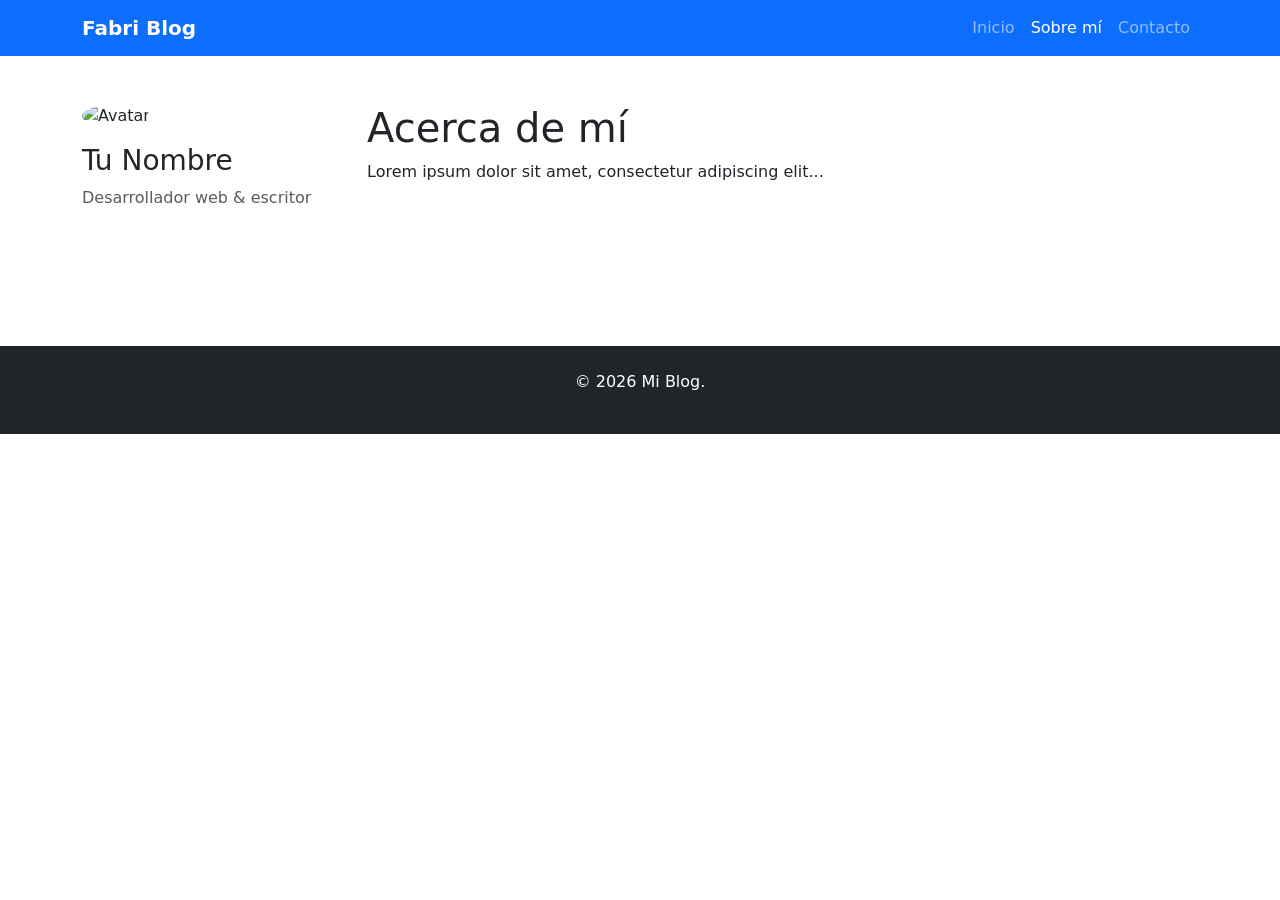
==== about.html @ 961ca068 "Agregacion navbar , tarjetas , y cartel bienvenida" ====
<!DOCTYPE html>
<html lang="es">
<head>
    <meta charset="UTF-8">
    <meta name="viewport" content="width=device-width, initial-scale=1.0">
    <title>Acerca de mí - Mi Blog</title>
    <link href="https://cdn.jsdelivr.net/npm/bootstrap@5.3.0/dist/css/bootstrap.min.css" rel="stylesheet">
    <link rel="stylesheet" href="assets/styles.css">
</head>
<body>

    
   <nav class="navbar navbar-expand-md navbar-dark bg-primary sticky-top">
    <div class="container">
        <a class="navbar-brand fw-bold" href="index.html">Fabri Blog</a>
        <button class="navbar-toggler" type="button" data-bs-toggle="collapse" data-bs-target="#navbarNav" aria-label="Toggle navigation">
            <span class="navbar-toggler-icon"></span>
        </button>
        <div class="collapse navbar-collapse" id="navbarNav">
            <ul class="navbar-nav ms-auto">
               <li class="nav-item">
    <a class="nav-link" href="index.html">Inicio</a>
</li>
<li class="nav-item">
    <a class="nav-link active" aria-current="page" href="about.html">Sobre mí</a>
</li>
<li class="nav-item">
    <a class="nav-link" href="contact.html">Contacto</a>
</li>
            </ul>
        </div>
    </div>
</nav>
    <!-- Contenido -->
    <main class="py-5">
        <div class="container">
            <div class="row">
                <!-- Sidebar: Avatar (COMPLETAR) -->
                <aside class="col-md-3 mb-4">
                    <img src="assets/images/avatar.jpg" class="img-fluid rounded-circle mb-3" alt="Avatar" style="max-width: 200px;">
                    <h3>Tu Nombre</h3>
                    <p class="text-muted">Desarrollador web &amp; escritor</p>
                </aside>

                <!-- Contenido principal (COMPLETAR) -->
                <article class="col-md-9">
                    <h1>Acerca de mí</h1>
                    <p>Lorem ipsum dolor sit amet, consectetur adipiscing elit...</p>
                    <!-- TODO: agregar más párrafos, habilidades, etc. -->
                </article>
            </div>
        </div>
    </main>

    <!-- Footer -->
    <footer class="bg-dark text-white py-4 mt-5">
        <div class="container text-center">
            <p>&copy; 2026 Mi Blog.</p>
        </div>
    </footer>

    <script src="https://cdn.jsdelivr.net/npm/bootstrap@5.3.0/dist/js/bootstrap.bundle.min.js"></script>
</body>
</html>
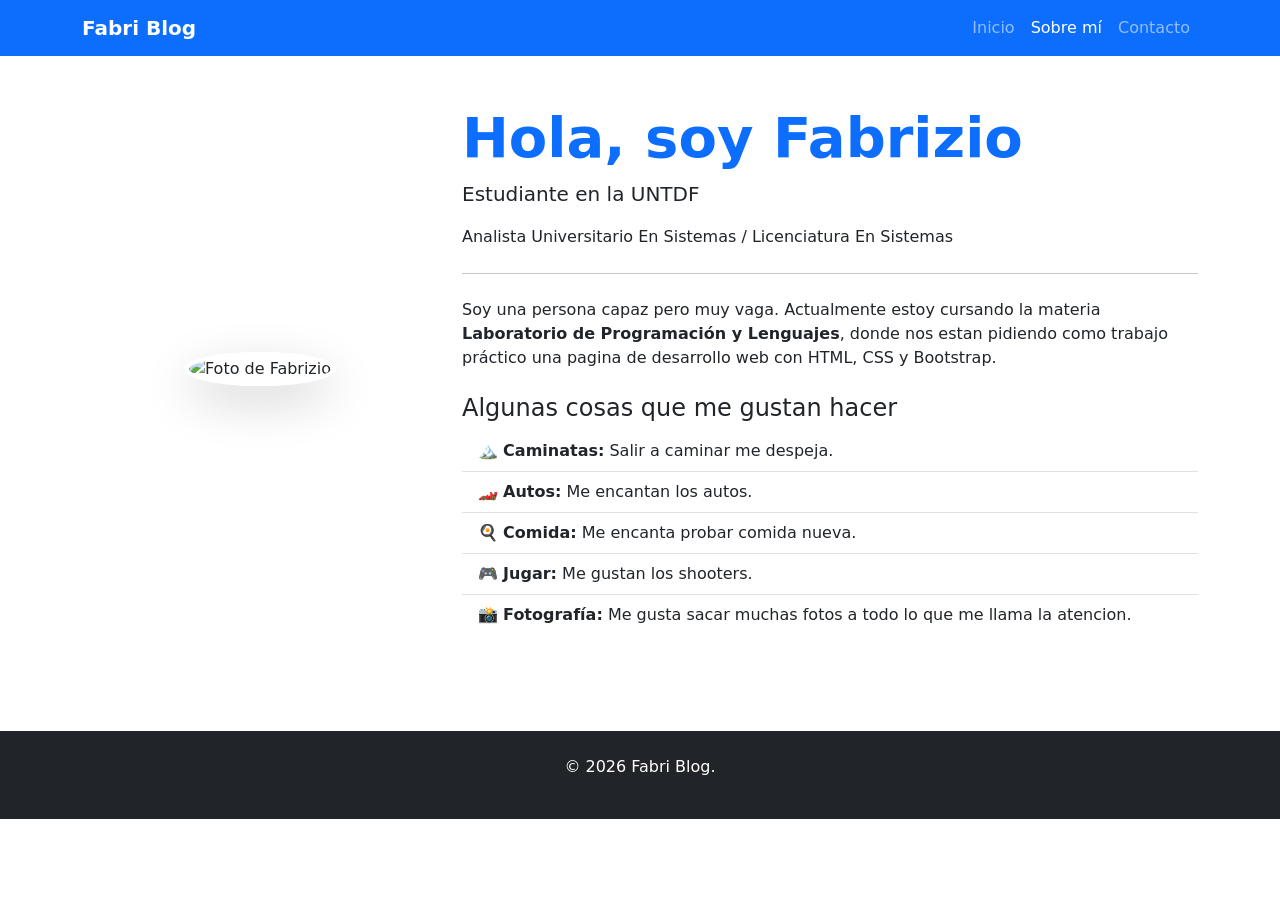
==== commit 10e028ad: "Seccion Sobre Mi estructura + foto" ====
--- a/about.html
+++ b/about.html
@@ -9,53 +9,56 @@
 </head>
 <body>
 
-    
+    <!-- Marcador de navbar (con color cuando estás en esa parte)-->
    <nav class="navbar navbar-expand-md navbar-dark bg-primary sticky-top">
     <div class="container">
         <a class="navbar-brand fw-bold" href="index.html">Fabri Blog</a>
-        <button class="navbar-toggler" type="button" data-bs-toggle="collapse" data-bs-target="#navbarNav" aria-label="Toggle navigation">
-            <span class="navbar-toggler-icon"></span>
-        </button>
+        <button class="navbar-toggler" type="button" data-bs-toggle="collapse" data-bs-target="#navbarNav" aria-controls="navbarNav" aria-expanded="false" aria-label="Toggle navigation">
+    <span class="navbar-toggler-icon"></span>
+</button>
         <div class="collapse navbar-collapse" id="navbarNav">
             <ul class="navbar-nav ms-auto">
-               <li class="nav-item">
-    <a class="nav-link" href="index.html">Inicio</a>
-</li>
-<li class="nav-item">
-    <a class="nav-link active" aria-current="page" href="about.html">Sobre mí</a>
-</li>
-<li class="nav-item">
-    <a class="nav-link" href="contact.html">Contacto</a>
-</li>
+               <li class="nav-item"> <a class="nav-link" href="index.html">Inicio</a></li>
+                <li class="nav-item"><a class="nav-link active" aria-current="page" href="about.html">Sobre mí</a></li>
+                <li class="nav-item"><a class="nav-link" href="contact.html">Contacto</a></li>
             </ul>
         </div>
     </div>
 </nav>
-    <!-- Contenido -->
-    <main class="py-5">
-        <div class="container">
-            <div class="row">
-                <!-- Sidebar: Avatar (COMPLETAR) -->
-                <aside class="col-md-3 mb-4">
-                    <img src="assets/images/avatar.jpg" class="img-fluid rounded-circle mb-3" alt="Avatar" style="max-width: 200px;">
-                    <h3>Tu Nombre</h3>
-                    <p class="text-muted">Desarrollador web &amp; escritor</p>
-                </aside>
 
-                <!-- Contenido principal (COMPLETAR) -->
-                <article class="col-md-9">
-                    <h1>Acerca de mí</h1>
-                    <p>Lorem ipsum dolor sit amet, consectetur adipiscing elit...</p>
-                    <!-- TODO: agregar más párrafos, habilidades, etc. -->
-                </article>
-            </div>
+
+    <!-- Foto + Contenido-->
+    <main class="container py-5">
+    <div class="row align-items-center">
+        <div class="col-md-4 text-center mb-4 mb-md-0">
+            <img src="assets/images/avatar.jpeg" 
+                 alt="Foto de Fabrizio" 
+                 class="img-fluid rounded-circle shadow-lg border border-5 border-white">
         </div>
-    </main>
+
+        <div class="col-md-8">
+            <h1 class="display-4 fw-bold text-primary">Hola, soy Fabrizio</h1>
+            <p class="lead">Estudiante en la UNTDF</p>
+            <p>Analista Universitario En Sistemas / Licenciatura En Sistemas</p>
+            <hr class="my-4">
+            <p>Soy una persona capaz pero muy vaga. Actualmente estoy cursando la materia <strong>Laboratorio de Programación y Lenguajes</strong>, donde nos estan pidiendo como trabajo práctico una pagina de desarrollo web con HTML, CSS y Bootstrap.</p>
+            
+            <h2 class="h4 mt-4">Algunas cosas que me gustan hacer</h2>
+            <ul class="list-group list-group-flush">
+                <li class="list-group-item bg-transparent">🏔️ <strong>Caminatas:</strong> Salir a caminar me despeja.</li>
+                <li class="list-group-item bg-transparent">🏎️ <strong>Autos:</strong> Me encantan los autos.</li>
+                <li class="list-group-item bg-transparent">🍳 <strong>Comida:</strong> Me encanta probar comida nueva.</li>
+                <li class="list-group-item bg-transparent">🎮 <strong>Jugar:</strong> Me gustan los shooters.</li>
+                <li class="list-group-item bg-transparent">📸 <strong>Fotografía:</strong> Me gusta sacar muchas fotos a todo lo que me llama la atencion.</li>
+            </ul>
+        </div>
+    </div>
+</main>
 
     <!-- Footer -->
     <footer class="bg-dark text-white py-4 mt-5">
         <div class="container text-center">
-            <p>&copy; 2026 Mi Blog.</p>
+            <p>&copy; 2026 Fabri Blog.</p>
         </div>
     </footer>
 
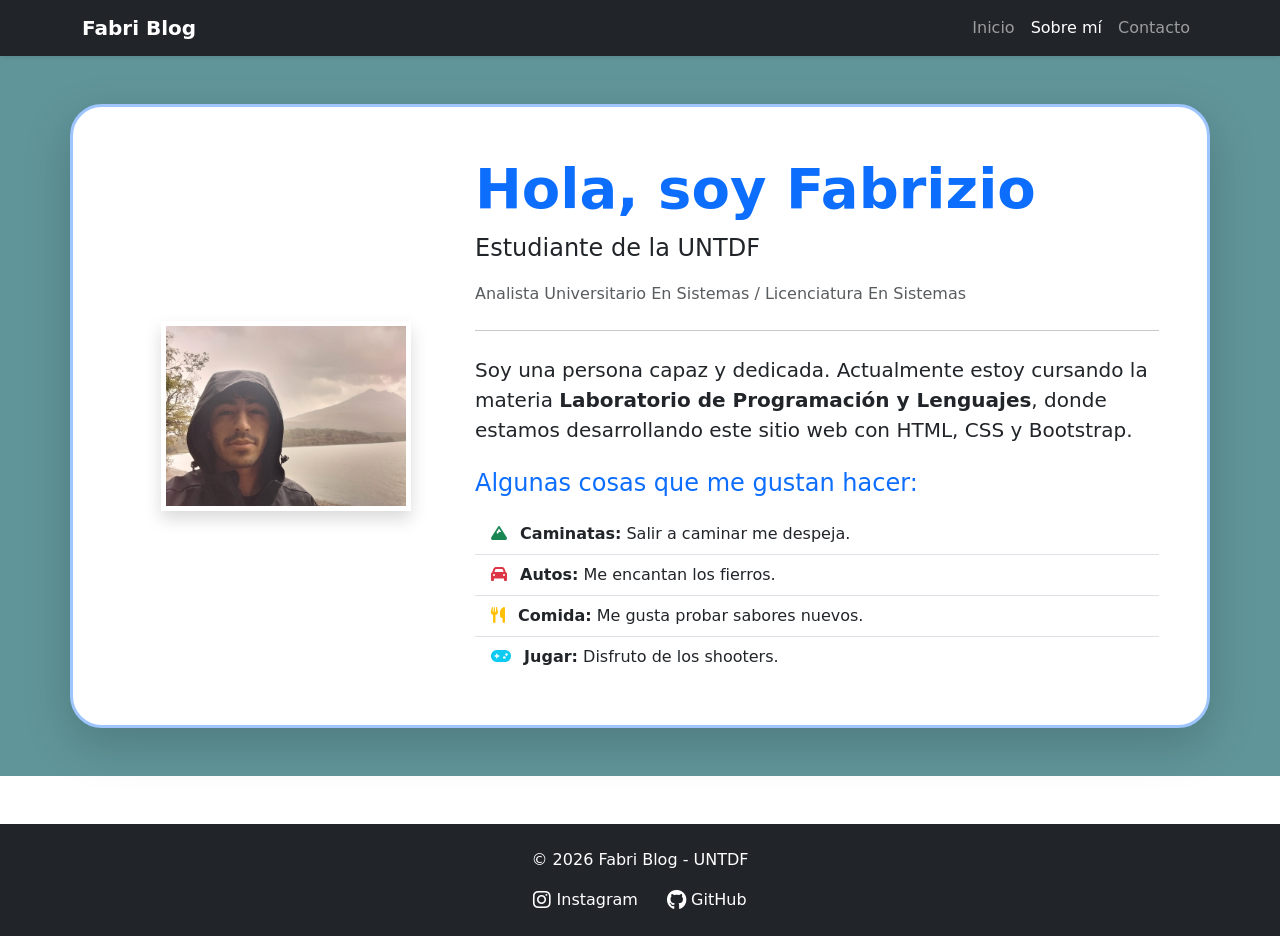
==== commit 6c44de28: "Diseño mEjorado fondo y contenedores  para Inicio , Sobre Mi , Contacto" ====
--- a/about.html
+++ b/about.html
@@ -6,20 +6,20 @@
     <title>Acerca de mí - Mi Blog</title>
     <link href="https://cdn.jsdelivr.net/npm/bootstrap@5.3.0/dist/css/bootstrap.min.css" rel="stylesheet">
     <link rel="stylesheet" href="assets/styles.css">
+    <link rel="stylesheet" href="https://cdnjs.cloudflare.com/ajax/libs/font-awesome/6.0.0/css/all.min.css">
 </head>
 <body>
 
-    <!-- Marcador de navbar (con color cuando estás en esa parte)-->
-   <nav class="navbar navbar-expand-md navbar-dark bg-primary sticky-top">
+<nav class="navbar navbar-expand-md navbar-dark bg-dark sticky-top shadow-sm">
     <div class="container">
         <a class="navbar-brand fw-bold" href="index.html">Fabri Blog</a>
-        <button class="navbar-toggler" type="button" data-bs-toggle="collapse" data-bs-target="#navbarNav" aria-controls="navbarNav" aria-expanded="false" aria-label="Toggle navigation">
-    <span class="navbar-toggler-icon"></span>
-</button>
+        <button class="navbar-toggler" type="button" data-bs-toggle="collapse" data-bs-target="#navbarNav" aria-label="Toggle navigation">
+            <span class="navbar-toggler-icon"></span>
+        </button>
         <div class="collapse navbar-collapse" id="navbarNav">
             <ul class="navbar-nav ms-auto">
-               <li class="nav-item"> <a class="nav-link" href="index.html">Inicio</a></li>
-                <li class="nav-item"><a class="nav-link active" aria-current="page" href="about.html">Sobre mí</a></li>
+                <li class="nav-item"><a class="nav-link" href="index.html">Inicio</a></li>
+                <li class="nav-item"><a class="nav-link active" href="about.html">Sobre mí</a></li>
                 <li class="nav-item"><a class="nav-link" href="contact.html">Contacto</a></li>
             </ul>
         </div>
@@ -28,39 +28,56 @@
 
 
     <!-- Foto + Contenido-->
-    <main class="container py-5">
-    <div class="row align-items-center">
-        <div class="col-md-4 text-center mb-4 mb-md-0">
-            <img src="assets/images/avatar.jpeg" 
-                 alt="Foto de Fabrizio" 
-                 class="img-fluid rounded-circle shadow-lg border border-5 border-white">
-        </div>
+   <main class="py-5" style="background-color: #609599; min-height: 80vh;"> 
+    <div class="container bg-white p-5 rounded-5 shadow-lg border border-3 border-primary-subtle">
+        
+        <div class="row align-items-center">
+            <div class="col-md-4 text-center mb-4 mb-md-0">
+                <img src="assets/images/avatar.jpeg" 
+                     alt="Foto de Fabrizio" 
+                     class="img-fluid shadow border border-5 border-white"
+                     style="max-width: 250px;">
+            </div>
 
-        <div class="col-md-8">
-            <h1 class="display-4 fw-bold text-primary">Hola, soy Fabrizio</h1>
-            <p class="lead">Estudiante en la UNTDF</p>
-            <p>Analista Universitario En Sistemas / Licenciatura En Sistemas</p>
-            <hr class="my-4">
-            <p>Soy una persona capaz pero muy vaga. Actualmente estoy cursando la materia <strong>Laboratorio de Programación y Lenguajes</strong>, donde nos estan pidiendo como trabajo práctico una pagina de desarrollo web con HTML, CSS y Bootstrap.</p>
-            
-            <h2 class="h4 mt-4">Algunas cosas que me gustan hacer</h2>
-            <ul class="list-group list-group-flush">
-                <li class="list-group-item bg-transparent">🏔️ <strong>Caminatas:</strong> Salir a caminar me despeja.</li>
-                <li class="list-group-item bg-transparent">🏎️ <strong>Autos:</strong> Me encantan los autos.</li>
-                <li class="list-group-item bg-transparent">🍳 <strong>Comida:</strong> Me encanta probar comida nueva.</li>
-                <li class="list-group-item bg-transparent">🎮 <strong>Jugar:</strong> Me gustan los shooters.</li>
-                <li class="list-group-item bg-transparent">📸 <strong>Fotografía:</strong> Me gusta sacar muchas fotos a todo lo que me llama la atencion.</li>
-            </ul>
+            <div class="col-md-8">
+                <h1 class="display-4 fw-bold text-primary">Hola, soy Fabrizio</h1>
+                <p class="lead fs-4">Estudiante de la UNTDF</p>
+                <p class="text-muted italic">Analista Universitario En Sistemas / Licenciatura En Sistemas</p>
+                
+                <hr class="my-4">
+                
+                <p class="fs-5">
+                    Soy una persona capaz y dedicada. Actualmente estoy cursando la materia 
+                    <strong>Laboratorio de Programación y Lenguajes</strong>, donde estamos 
+                    desarrollando este sitio web con HTML, CSS y Bootstrap.
+                </p>
+
+                <h2 class="h4 mt-4 mb-3 text-primary">Algunas cosas que me gustan hacer:</h2>
+                <ul class="list-group list-group-flush">
+                    <li class="list-group-item bg-transparent"><i class="fas fa-mountain me-2 text-success"></i> <strong>Caminatas:</strong> Salir a caminar me despeja.</li>
+                    <li class="list-group-item bg-transparent"><i class="fas fa-car me-2 text-danger"></i> <strong>Autos:</strong> Me encantan los fierros.</li>
+                    <li class="list-group-item bg-transparent"><i class="fas fa-utensils me-2 text-warning"></i> <strong>Comida:</strong> Me gusta probar sabores nuevos.</li>
+                    <li class="list-group-item bg-transparent"><i class="fas fa-gamepad me-2 text-info"></i> <strong>Jugar:</strong> Disfruto de los shooters.</li>
+                </ul>
+            </div>
         </div>
     </div>
 </main>
 
-    <!-- Footer -->
-    <footer class="bg-dark text-white py-4 mt-5">
-        <div class="container text-center">
-            <p>&copy; 2026 Fabri Blog.</p>
+    <!-- Footer + Redes (iconos) -->
+<footer class="bg-dark text-white py-4 mt-5">
+    <div class="container text-center">
+        <p class="mb-0">© 2026 Fabri Blog - UNTDF</p>
+        <div class="mt-3">
+            <a href="https://instagram.com/vd_fabri" target="_blank" class="text-white me-4 text-decoration-none">
+                <i class="fab fa-instagram fa-lg"></i> Instagram
+            </a>
+            <a href="https://github.com/Farvi-1986" target="_blank" class="text-white text-decoration-none">
+                <i class="fab fa-github fa-lg"></i> GitHub
+            </a>
         </div>
-    </footer>
+    </div>
+</footer>
 
     <script src="https://cdn.jsdelivr.net/npm/bootstrap@5.3.0/dist/js/bootstrap.bundle.min.js"></script>
 </body>
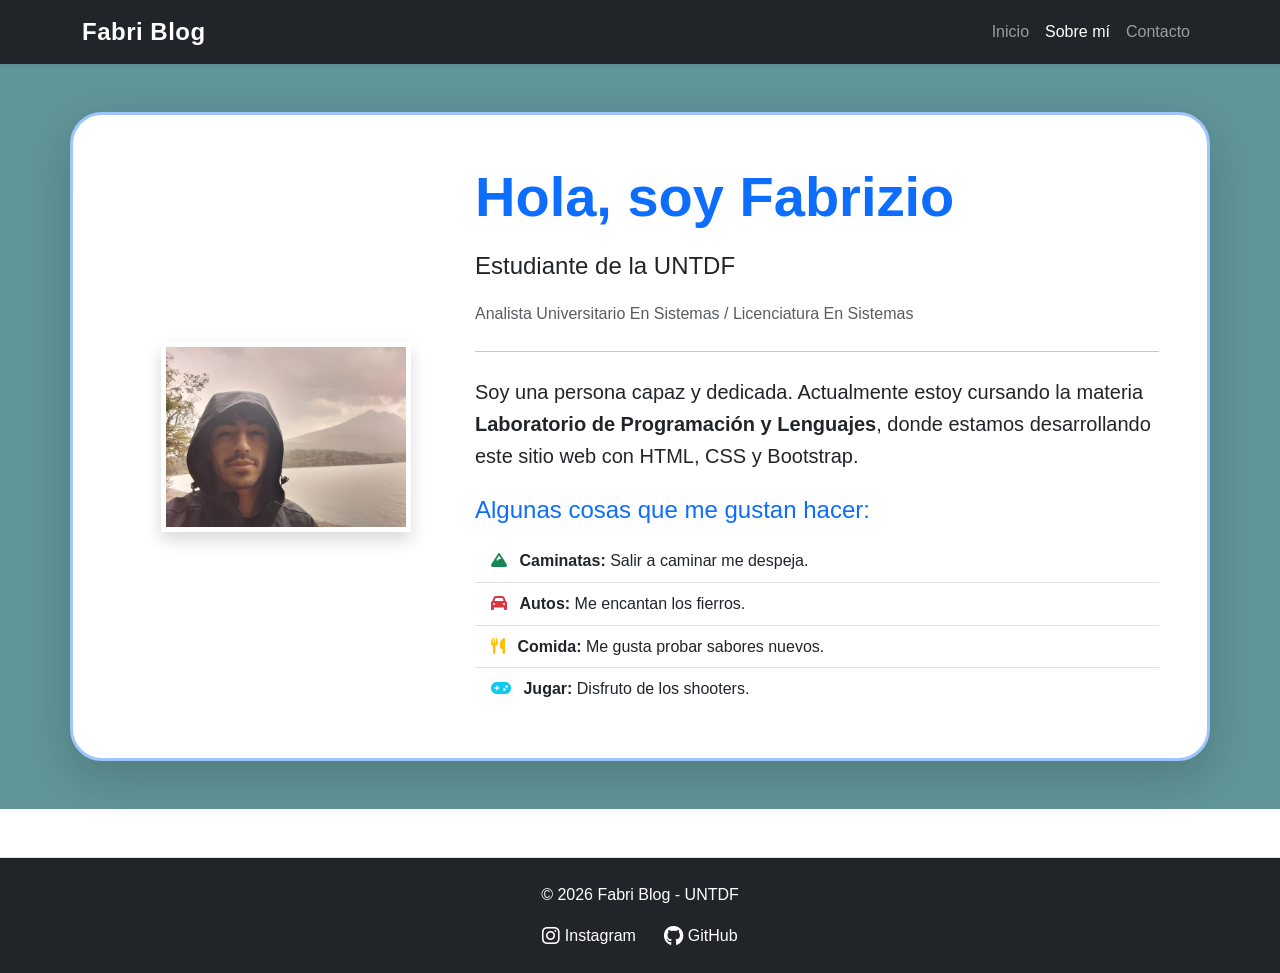
==== commit 57836b6d: "Modificacion archivo -JS / validacion / Icon de la pagina /  + breve CSS" ====
--- a/about.html
+++ b/about.html
@@ -7,6 +7,7 @@
     <link href="https://cdn.jsdelivr.net/npm/bootstrap@5.3.0/dist/css/bootstrap.min.css" rel="stylesheet">
     <link rel="stylesheet" href="assets/styles.css">
     <link rel="stylesheet" href="https://cdnjs.cloudflare.com/ajax/libs/font-awesome/6.0.0/css/all.min.css">
+    <link rel="icon" type="image/png" href="assets/images/favi.png">
 </head>
 <body>
 
--- a/assets/styles.css
+++ b/assets/styles.css
@@ -0,0 +1,213 @@
+/* ===== Variables CSS ===== */
+:root {
+    --primary-color: #0d6efd;
+    --text-color: #212529;
+    --light-bg: #f8f9fa;
+    --border-color: #dee2e6;
+}
+
+/* ===== Reset y base ===== */
+* {
+    margin: 0;
+    padding: 0;
+    box-sizing: border-box;
+}
+
+html {
+    scroll-behavior: smooth;
+}
+
+body {
+    font-family: -apple-system, BlinkMacSystemFont, 'Segoe UI', Roboto, 'Helvetica Neue', Arial, sans-serif;
+    line-height: 1.6;
+    color: var(--text-color);
+}
+
+/* ===== Tipografía ===== */
+h1, h2, h3 {
+    font-weight: 600;
+    margin-bottom: 1rem;
+}
+
+a {
+    text-decoration: none;
+    transition: all 0.3s ease;
+}
+
+/* ===== Navbar ===== */
+.navbar {
+    box-shadow: 0 2px 4px rgb(0 0 0 / 10%);
+}
+
+.navbar-brand {
+    font-size: 1.5rem;
+    letter-spacing: 0.5px;
+}
+
+.navbar-brand:hover {
+    opacity: 0.8;
+}
+
+/* ===== Hero Section ===== */
+.bg-gradient {
+    background: linear-gradient(135deg, #667eea 0%, #764ba2 100%);
+}
+
+/* ===== Cards ===== */
+.card {
+    border: none;
+    border-radius: 8px;
+    transition: transform 0.3s ease, box-shadow 0.3s ease;
+}
+
+.card:hover {
+    transform: translateY(-5px);
+    box-shadow: 0 8px 16px rgb(0 0 0 / 15%) !important;
+}
+
+.card-img-top {
+    height: 200px;
+    object-fit: cover;
+    border-radius: 8px 8px 0 0;
+}
+
+/* ===== Botones ===== */
+.btn {
+    border-radius: 6px;
+    font-weight: 500;
+    transition: all 0.3s ease;
+}
+
+.btn-primary {
+    background-color: var(--primary-color);
+    border-color: var(--primary-color);
+}
+
+.btn-primary:hover {
+    background-color: #0b5ed7;
+    border-color: #0b5ed7;
+    transform: translateY(-2px);
+    box-shadow: 0 4px 8px rgb(13 110 253 / 30%);
+}
+
+/* ===== Formulario ===== */
+.form-control {
+    border: 1px solid var(--border-color);
+    border-radius: 6px;
+    padding: 0.75rem;
+    transition: border-color 0.3s ease, box-shadow 0.3s ease;
+}
+
+.form-control:focus {
+    border-color: var(--primary-color);
+    box-shadow: 0 0 0 0.2rem rgb(13 110 253 / 25%);
+}
+
+/* Validación HTML5: estilos :valid e :invalid */
+.form-control:valid {
+    border-color: #198754;
+    background-image: url("data:image/svg+xml,%3csvg xmlns='http://www.w3.org/2000/svg' viewBox='0 0 8 8'%3e%3cpath fill='%23198754' d='M.5 4.5L2 3l1-1 1 1 2-2 1 1-3 3-1 1-1-1-1-1z'/%3e%3c/svg%3e");
+    background-repeat: no-repeat;
+    background-position: right calc(0.375em + 0.1875rem) center;
+    background-size: calc(0.75em + 0.375rem) calc(0.75em + 0.375rem);
+    padding-right: calc(1.5em + 0.75rem);
+}
+
+.form-control:invalid {
+    border-color: #dc3545;
+    background-image: url("data:image/svg+xml,%3csvg xmlns='http://www.w3.org/2000/svg' viewBox='0 0 12 12' width='12' height='12' fill='none' stroke='%23dc3545' viewBox='0 0 12 12'%3e%3ccircle cx='6' cy='6' r='4.5'/%3e%3cpath stroke-linejoin='round' d='M5.8 3.6h.4L6 6.9h-.4z'/%3e%3ccircle cx='6' cy='8.2' r='.6' fill='%23dc3545' stroke='none'/%3e%3c/svg%3e");
+    background-repeat: no-repeat;
+    background-position: right calc(0.375em + 0.1875rem) center;
+    background-size: calc(0.75em + 0.375rem) calc(0.75em + 0.375rem);
+    padding-right: calc(1.5em + 0.75rem);
+}
+
+.invalid-feedback {
+    display: none;
+    width: 100%;
+    margin-top: 0.25rem;
+    font-size: 0.875em;
+    color: #dc3545;
+}
+
+.was-validated .form-control:invalid ~ .invalid-feedback {
+    display: block;
+}
+
+/* ===== Footer ===== */
+footer {
+    margin-top: auto;
+    border-top: 1px solid var(--border-color);
+}
+
+footer a {
+    color: #adb5bd;
+}
+
+/* ===== Accesibilidad ===== */
+a:focus,
+button:focus,
+input:focus {
+    outline: 2px solid var(--primary-color);
+    outline-offset: 2px;
+}
+
+footer a:hover {
+    color: white;
+}
+
+/* ===== Responsive ===== */
+@media (width <= 768px) {
+    h1 {
+        font-size: 2rem;
+    }
+
+    .navbar-brand {
+        font-size: 1.2rem;
+    }
+
+    .card {
+        margin-bottom: 1.5rem;
+    }
+
+    .btn-lg {
+        padding: 0.75rem 1.5rem;
+        font-size: 1rem;
+    }
+}
+
+/* Skip to main content link */
+.skip-link {
+    position: absolute;
+    top: -40px;
+    left: 0;
+    background: var(--primary-color);
+    color: white;
+    padding: 8px;
+    text-decoration: none;
+}
+
+.skip-link:focus {
+    top: 0;
+}
+
+/* Validación visual sin JavaScript */
+
+/* Cuando el campo es inválido y el usuario está escribiendo */
+input:invalid:not(:placeholder-shown), 
+textarea:invalid:not(:placeholder-shown) {
+    border-color: #dc3545 !important; /* Rojo */
+    background-image: url("data:image/svg+xml,%3csvg xmlns='http://www.w3.org/2000/svg' viewBox='0 0 12 12' width='12' height='12' fill='none' stroke='%23dc3545'%3e%3ccircle cx='6' cy='6' r='4.5'/%3e%3cpath stroke-linejoin='round' d='M5.8 3.6h.4L6 6.5z'/%3e%3ccircle cx='6' cy='8.2' r='.6' fill='%23dc3545' stroke='none'/%3e%3c/svg%3e");
+    background-repeat: no-repeat;
+    background-position: right calc(0.375em + 0.1875rem) center;
+    background-size: calc(0.75em + 0.375rem) calc(0.75em + 0.375rem);
+}
+
+/* Cuando el campo es válido */
+input:valid, textarea:valid {
+    border-color: #198754 !important; /* Verde */
+    background-image: url("data:image/svg+xml,%3csvg xmlns='http://www.w3.org/2000/svg' viewBox='0 0 8 8'%3e%3cpath fill='%23198754' d='M2.3 6.73L.6 4.53c-.4-1.04.46-1.4 1.1-.8l1.1 1.4 3.4-3.8c.6-.63 1.6-.27 1.2.7l-4 4.6c-.43.5-.8.4-1.1.1z'/%3e%3c/svg%3e");
+    background-repeat: no-repeat;
+    background-position: right calc(0.375em + 0.1875rem) center;
+    background-size: calc(0.75em + 0.375rem) calc(0.75em + 0.375rem);
+}
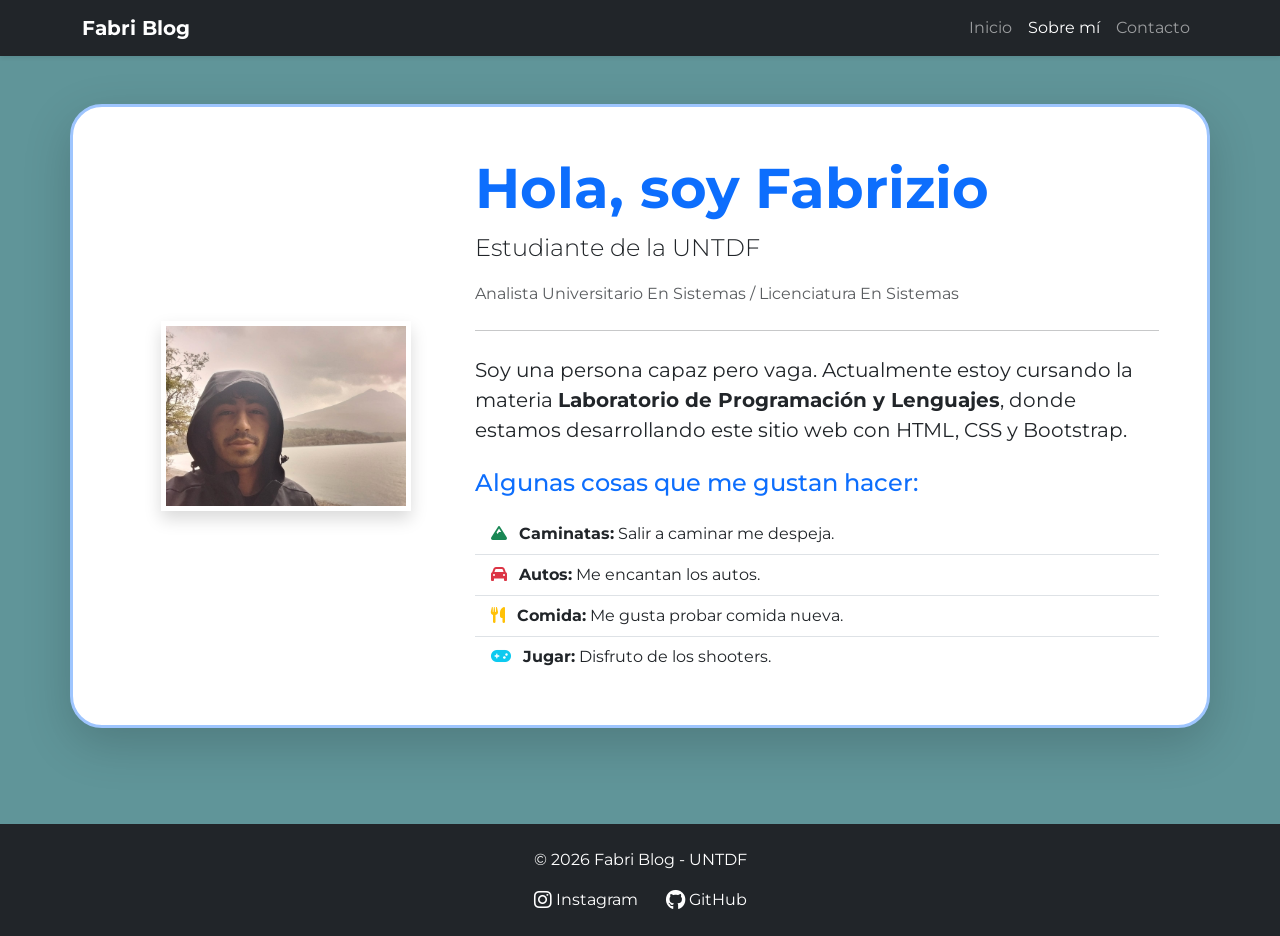
==== commit 95a740bf: "Restructuracion htmls / css" ====
--- a/about.html
+++ b/about.html
@@ -8,6 +8,7 @@
     <link rel="stylesheet" href="assets/styles.css">
     <link rel="stylesheet" href="https://cdnjs.cloudflare.com/ajax/libs/font-awesome/6.0.0/css/all.min.css">
     <link rel="icon" type="image/png" href="assets/images/favi.png">
+    <link href="https://fonts.googleapis.com/css2?family=Montserrat:wght@400;700&display=swap" rel="stylesheet">
 </head>
 <body>
 
@@ -28,7 +29,7 @@
 </nav>
 
 
-    <!-- Foto + Contenido-->
+    <!-- foto + contenido-->
    <main class="py-5" style="background-color: #609599; min-height: 80vh;"> 
     <div class="container bg-white p-5 rounded-5 shadow-lg border border-3 border-primary-subtle">
         
@@ -48,7 +49,7 @@
                 <hr class="my-4">
                 
                 <p class="fs-5">
-                    Soy una persona capaz y dedicada. Actualmente estoy cursando la materia 
+                    Soy una persona capaz pero vaga. Actualmente estoy cursando la materia 
                     <strong>Laboratorio de Programación y Lenguajes</strong>, donde estamos 
                     desarrollando este sitio web con HTML, CSS y Bootstrap.
                 </p>
@@ -56,8 +57,8 @@
                 <h2 class="h4 mt-4 mb-3 text-primary">Algunas cosas que me gustan hacer:</h2>
                 <ul class="list-group list-group-flush">
                     <li class="list-group-item bg-transparent"><i class="fas fa-mountain me-2 text-success"></i> <strong>Caminatas:</strong> Salir a caminar me despeja.</li>
-                    <li class="list-group-item bg-transparent"><i class="fas fa-car me-2 text-danger"></i> <strong>Autos:</strong> Me encantan los fierros.</li>
-                    <li class="list-group-item bg-transparent"><i class="fas fa-utensils me-2 text-warning"></i> <strong>Comida:</strong> Me gusta probar sabores nuevos.</li>
+                    <li class="list-group-item bg-transparent"><i class="fas fa-car me-2 text-danger"></i> <strong>Autos:</strong> Me encantan los autos.</li>
+                    <li class="list-group-item bg-transparent"><i class="fas fa-utensils me-2 text-warning"></i> <strong>Comida:</strong> Me gusta probar comida nueva.</li>
                     <li class="list-group-item bg-transparent"><i class="fas fa-gamepad me-2 text-info"></i> <strong>Jugar:</strong> Disfruto de los shooters.</li>
                 </ul>
             </div>
@@ -65,7 +66,7 @@
     </div>
 </main>
 
-    <!-- Footer + Redes (iconos) -->
+    <!-- footer + redes (iconos) -->
 <footer class="bg-dark text-white py-4 mt-5">
     <div class="container text-center">
         <p class="mb-0">© 2026 Fabri Blog - UNTDF</p>
--- a/assets/styles.css
+++ b/assets/styles.css
@@ -1,213 +1,68 @@
-/* ===== Variables CSS ===== */
+/* Config  */
 :root {
-    --primary-color: #0d6efd;
-    --text-color: #212529;
-    --light-bg: #f8f9fa;
-    --border-color: #dee2e6;
-}
-
-/* ===== Reset y base ===== */
-* {
-    margin: 0;
-    padding: 0;
-    box-sizing: border-box;
-}
-
-html {
-    scroll-behavior: smooth;
+    --color-fondo: #609599;
+    --color-blanco: #ffffff;
+    --color-primario: #0d6efd;
+    --fuente-principal: 'Montserrat', sans-serif;
 }
 
 body {
-    font-family: -apple-system, BlinkMacSystemFont, 'Segoe UI', Roboto, 'Helvetica Neue', Arial, sans-serif;
-    line-height: 1.6;
-    color: var(--text-color);
+    font-family: var(--fuente-principal);
+    background-color: var(--color-fondo);
 }
 
-/* ===== Tipografía ===== */
-h1, h2, h3 {
-    font-weight: 600;
-    margin-bottom: 1rem;
+/*  Transiciones  */
+.btn, .nav-link, .card {
+    transition: all 0.3s ease-in-out;
 }
 
-a {
-    text-decoration: none;
-    transition: all 0.3s ease;
+/* - Componentes - */
+
+/* Contenedor Principal */
+.contenedor-principal {
+    background-color: var(--color-blanco);
+    border-radius: 2rem;
+    padding: 2rem;
+    border: 3px solid rgba(13, 110, 253, 0.2);
 }
 
-/* ===== Navbar ===== */
-.navbar {
-    box-shadow: 0 2px 4px rgb(0 0 0 / 10%);
+/* Tarjetas */
+.tarjeta-pasion {
+    border: 2px solid #333 !important;
 }
 
-.navbar-brand {
-    font-size: 1.5rem;
-    letter-spacing: 0.5px;
+.tarjeta-pasion:hover {
+    transform: translateY(-10px);
+    box-shadow: 0 15px 30px rgba(0,0,0,0.2) !important;
 }
 
-.navbar-brand:hover {
-    opacity: 0.8;
-}
+/* -- queries para cada disp-- */
 
-/* ===== Hero Section ===== */
-.bg-gradient {
-    background: linear-gradient(135deg, #667eea 0%, #764ba2 100%);
-}
-
-/* ===== Cards ===== */
-.card {
-    border: none;
-    border-radius: 8px;
-    transition: transform 0.3s ease, box-shadow 0.3s ease;
-}
-
-.card:hover {
-    transform: translateY(-5px);
-    box-shadow: 0 8px 16px rgb(0 0 0 / 15%) !important;
-}
-
-.card-img-top {
-    height: 200px;
-    object-fit: cover;
-    border-radius: 8px 8px 0 0;
-}
-
-/* ===== Botones ===== */
-.btn {
-    border-radius: 6px;
-    font-weight: 500;
-    transition: all 0.3s ease;
-}
-
-.btn-primary {
-    background-color: var(--primary-color);
-    border-color: var(--primary-color);
-}
-
-.btn-primary:hover {
-    background-color: #0b5ed7;
-    border-color: #0b5ed7;
-    transform: translateY(-2px);
-    box-shadow: 0 4px 8px rgb(13 110 253 / 30%);
-}
-
-/* ===== Formulario ===== */
-.form-control {
-    border: 1px solid var(--border-color);
-    border-radius: 6px;
-    padding: 0.75rem;
-    transition: border-color 0.3s ease, box-shadow 0.3s ease;
-}
-
-.form-control:focus {
-    border-color: var(--primary-color);
-    box-shadow: 0 0 0 0.2rem rgb(13 110 253 / 25%);
-}
-
-/* Validación HTML5: estilos :valid e :invalid */
-.form-control:valid {
-    border-color: #198754;
-    background-image: url("data:image/svg+xml,%3csvg xmlns='http://www.w3.org/2000/svg' viewBox='0 0 8 8'%3e%3cpath fill='%23198754' d='M.5 4.5L2 3l1-1 1 1 2-2 1 1-3 3-1 1-1-1-1-1z'/%3e%3c/svg%3e");
-    background-repeat: no-repeat;
-    background-position: right calc(0.375em + 0.1875rem) center;
-    background-size: calc(0.75em + 0.375rem) calc(0.75em + 0.375rem);
-    padding-right: calc(1.5em + 0.75rem);
-}
-
-.form-control:invalid {
-    border-color: #dc3545;
-    background-image: url("data:image/svg+xml,%3csvg xmlns='http://www.w3.org/2000/svg' viewBox='0 0 12 12' width='12' height='12' fill='none' stroke='%23dc3545' viewBox='0 0 12 12'%3e%3ccircle cx='6' cy='6' r='4.5'/%3e%3cpath stroke-linejoin='round' d='M5.8 3.6h.4L6 6.9h-.4z'/%3e%3ccircle cx='6' cy='8.2' r='.6' fill='%23dc3545' stroke='none'/%3e%3c/svg%3e");
-    background-repeat: no-repeat;
-    background-position: right calc(0.375em + 0.1875rem) center;
-    background-size: calc(0.75em + 0.375rem) calc(0.75em + 0.375rem);
-    padding-right: calc(1.5em + 0.75rem);
-}
-
-.invalid-feedback {
-    display: none;
-    width: 100%;
-    margin-top: 0.25rem;
-    font-size: 0.875em;
-    color: #dc3545;
-}
-
-.was-validated .form-control:invalid ~ .invalid-feedback {
-    display: block;
-}
-
-/* ===== Footer ===== */
-footer {
-    margin-top: auto;
-    border-top: 1px solid var(--border-color);
-}
-
-footer a {
-    color: #adb5bd;
-}
-
-/* ===== Accesibilidad ===== */
-a:focus,
-button:focus,
-input:focus {
-    outline: 2px solid var(--primary-color);
-    outline-offset: 2px;
-}
-
-footer a:hover {
-    color: white;
-}
-
-/* ===== Responsive ===== */
-@media (width <= 768px) {
-    h1 {
-        font-size: 2rem;
+/* Mobile (< 768px) */
+@media (max-width: 767.98px) {
+    .contenedor-principal {
+        padding: 1rem;
+        margin: 1rem;
     }
-
-    .navbar-brand {
-        font-size: 1.2rem;
-    }
-
-    .card {
-        margin-bottom: 1.5rem;
-    }
-
-    .btn-lg {
-        padding: 0.75rem 1.5rem;
-        font-size: 1rem;
+    .display-5 {
+        font-size: 1.8rem;
     }
 }
 
-/* Skip to main content link */
-.skip-link {
-    position: absolute;
-    top: -40px;
-    left: 0;
-    background: var(--primary-color);
-    color: white;
-    padding: 8px;
-    text-decoration: none;
+/* Desktop (>= 768px) */
+@media (min-width: 768px) {
+    .contenedor-principal {
+        padding: 3rem;
+        margin-top: 2rem;
+    }
 }
 
-.skip-link:focus {
-    top: 0;
+/* --- validacion visual - verde - rojo --- */
+input:valid, textarea:valid {
+    border-color: #198754 !important;
 }
 
-/* Validación visual sin JavaScript */
-
-/* Cuando el campo es inválido y el usuario está escribiendo */
 input:invalid:not(:placeholder-shown), 
 textarea:invalid:not(:placeholder-shown) {
-    border-color: #dc3545 !important; /* Rojo */
-    background-image: url("data:image/svg+xml,%3csvg xmlns='http://www.w3.org/2000/svg' viewBox='0 0 12 12' width='12' height='12' fill='none' stroke='%23dc3545'%3e%3ccircle cx='6' cy='6' r='4.5'/%3e%3cpath stroke-linejoin='round' d='M5.8 3.6h.4L6 6.5z'/%3e%3ccircle cx='6' cy='8.2' r='.6' fill='%23dc3545' stroke='none'/%3e%3c/svg%3e");
-    background-repeat: no-repeat;
-    background-position: right calc(0.375em + 0.1875rem) center;
-    background-size: calc(0.75em + 0.375rem) calc(0.75em + 0.375rem);
-}
-
-/* Cuando el campo es válido */
-input:valid, textarea:valid {
-    border-color: #198754 !important; /* Verde */
-    background-image: url("data:image/svg+xml,%3csvg xmlns='http://www.w3.org/2000/svg' viewBox='0 0 8 8'%3e%3cpath fill='%23198754' d='M2.3 6.73L.6 4.53c-.4-1.04.46-1.4 1.1-.8l1.1 1.4 3.4-3.8c.6-.63 1.6-.27 1.2.7l-4 4.6c-.43.5-.8.4-1.1.1z'/%3e%3c/svg%3e");
-    background-repeat: no-repeat;
-    background-position: right calc(0.375em + 0.1875rem) center;
-    background-size: calc(0.75em + 0.375rem) calc(0.75em + 0.375rem);
+    border-color: #dc3545 !important;
 }
